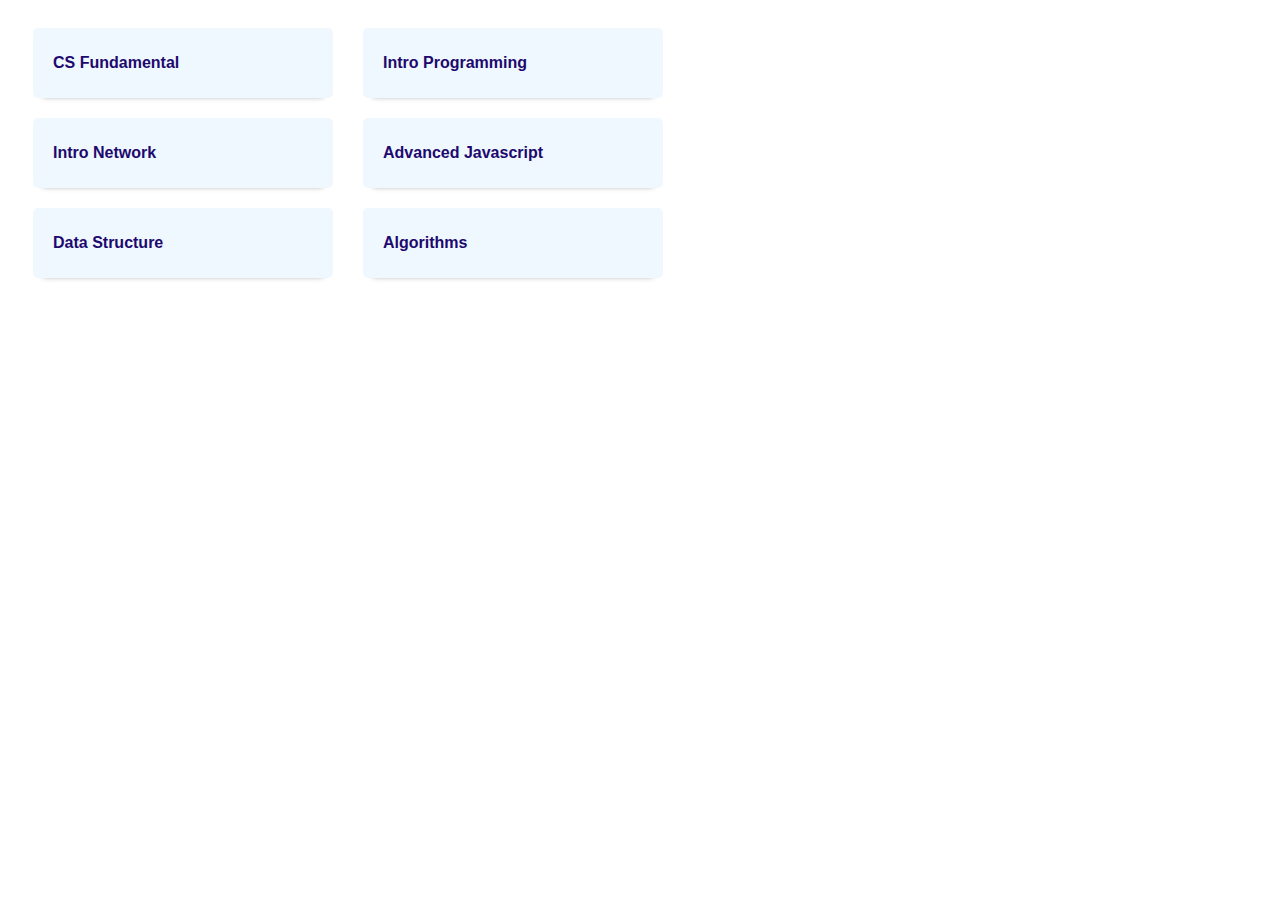
==== html/menDisplay.html @ 9cdbcb56 "design the toggle and collapse for the navigation bar" ====
<!DOCTYPE html>
<html lang="en">
<head>
    <meta charset="UTF-8">
    <meta http-equiv="X-UA-Compatible" content="IE=edge">
    <meta name="viewport" content="width=device-width, initial-scale=1.0">
    <title>Document</title>
    <link rel="stylesheet" href="/css/style.css">
</head>
<body>
     <div class="collapse-menu">
         <div id="fa"><i class="fa fa-caret-down"></i></div>
        <div id="home-collapse" class="home-collapse">
        <div class="home-elmt1">
            <a href="#">
            <p>CS Fundamental</p>
                </a>
                <img src="" alt="">
         
        </div>
        <div class="home-elmt2">
            <a href="#">
                <p>Intro Programming</p>
            </a>
            <img src="#" alt="">
         
        </div>
        <div class="home-elmt3">
            <a href="#">
                <p>Intro Network</p>
            </a>
            <img src="#" alt="">
         
        </div>
        <div class="home-elmt4">
            <a href="#">
                <p>Advanced Javascript</p>
            </a>
            <img src="#" alt="">
         
        </div>
        <div class="home-elmt5">
            <a href="#">
                <p>Data Structure</p>
            </a>
            <img src="" alt="">
         
        </div>
        <div class="home-elmt6">
            <a href="#">
                <p>Algorithms</p>
            </a>
            <img src="" alt="">
         
        </div>
    </div>
         

        </div>
    <script src="/js/jquery.js"></script>
    <script src="/js/main.js"></script>
</body>
</html>
---- css/style.css ----
:root{
    --color-primary:#3a8ffd;
    --color-secondary:#ff3400;
    --color-text:#20096e;
    
}

body{
    font-family: -apple-system, BlinkMacSystemFont, 'Segoe UI', Roboto, Oxygen, Ubuntu, Cantarell, 'Open Sans', 'Helvetica Neue', sans-serif;
    box-sizing: border-box;
}

.logo{
    width: 50px;
    height: 50px;
    background-color: burlywood;
}
.search-bar{
    width: 35rem;
    height: 2.3rem;
    border: solid 1px lightgray;
    margin-left: 10rem;
    margin-bottom: 1rem;
} 
.nav-top{
    display: flex;
    flex-direction: row;
    padding: 0 1rem;
    margin: 2rem;
    justify-content: space-between;
   
}


.buttom{
    display: flex;
    flex-direction: row;
    height: 2.3rem;
    margin-right: 2rem; 
    
}
.btt-1 > a{
    text-decoration: none;
    color: #fff;
}
.btt-1,.btt-2{
    border: none;
    margin-inline: 1rem;
    border-radius: 5px;
    width: 5rem;
    font-family:Georgia, 'Times New Roman', Times, serif;
    cursor: pointer;
    border: 0;
    
}
.btt-1{
    background-color:#3a8ffd;
    color: #fff;
}

.btt-2{
    background-color: #fff;
    color: #3a8ffd;
    border:solid 1px lightgrey;
}
.btt-1:hover,
.btt-2:hover{
    transition: all .4s ease-in-out;
   transform: scale(1.1);
}

    
.hearder{
    display: flex;
    flex-direction: row;
    justify-content: center;
}



.nav-bottom{
    width: 100vw;
    height: 2.5rem;
    padding-top: 0;
}

.nav-list{
    display: flex;
    flex-direction: row;
    margin-left: 5rem;
    text-decoration: none;
    align-items: flex-start;
    list-style: none;
    
}
li{
    margin-left: 3rem;
    padding-left: 5.4rem;
    cursor: pointer;
}
.home{
    width: 3.2rem;
    height: 2.4rem;
    border-top: var(--color-primary);
    background-color: lightskyblue;
    border-top: solid 2px var(--color-primary);
    justify-content: center;
    
}
.banner-1{
    width: 100vw;
    height: 20rem;
    background-image: url(/media/desktop-html.jpeg);
    background-repeat: no-repeat;
    padding-top: 0;
    border-top: solid 5px var(--color-primary);
    justify-content: center;
    display:inline-block;
    padding:4rem 30rem;
    
}
.skill{
    color: var(--color-text);
    font-weight: 800;
    font-family:Georgia, 'Times New Roman', Times, serif;
    position: absolute;
}
.skill-p{
    color: var(--color-text);
    padding-top: 0 2rem;
    font-size:20px;
    position: relative;
    top:40px;
    left: 6rem;
}
.btt-banner-1{
    padding:0 2rem ;
    position: relative;
    top: 40px;
    left: 8rem;
    width: 13rem;
    height: 3rem;
    border-radius: 7px;
    border: none;
    background-color: orangered;
    cursor: pointer;
    color: #fff;
    font-weight:300;
    font-family:-apple-system, BlinkMacSystemFont, 'Segoe UI', Roboto, Oxygen, Ubuntu, Cantarell, 'Open Sans', 'Helvetica Neue', sans-serif;
}
.banner-2
    {
    width: 100vw;
    height: 6rem;
    padding-top:2rem;
    display:inline-block;
    padding:4rem 30rem;
}
#card-img{
    width: 9rem;
    height: 10rem;
    padding-left: 2rem;
}
.card-1,
.card-2,
.card-3{
    width: 20rem;
    height: 13rem;
    padding-left: 0;
}
.banner-2-card
{
    display: flex;
    flex-direction: row;
    padding-top: 1rem;
    justify-content: space-around;
}
h3,h2{
    color:var(--color-text);
    font-family: Georgia, 'Times New Roman', Times, serif;
}
p{
    font-family: -apple-system, BlinkMacSystemFont, 'Segoe UI', Roboto, Oxygen, Ubuntu, Cantarell, 'Open Sans', 'Helvetica Neue', sans-serif;
    color:var(--color-text);
    
}
.banner-3{
    background-color: aliceblue;
    padding-top: 10rem;
    padding-left: 8rem;
    
    width: 100vw;
    height: 20rem;
    display:flex;
    flex-direction: row;

}

#banner-3-img,#mobile-img{
    width: 40rem;
    height: 25rem;
    padding-top: 0;
}
.community-1{
    padding: auto;
    background-color: aliceblue;
    width: 30rem;
}

.banner-4{
    display: flex;
    flex-direction: row;
    padding-top: 6rem;
    justify-content: space-around;
    background-color: #3a8ffd;
    margin-bottom: 0;
}
.btt-mobile{
    border: none;
    margin-inline: 1rem;
    border-radius: 6px;
    width: 9rem;
    height: 3.5rem;
    font-family:Georgia, 'Times New Roman', Times, serif;
    cursor: pointer;
    border: 0;
    background-color: #000;
    color: #fff;
}
.banner-5{
    background-color: royalblue;
    margin-top:0;
    padding-top: 2.3rem;
    
}
.banner-5-card{
    display: flex;
    flex-direction: row;
    justify-content: space-around;
    padding-top: 4rem;
    
}
.title-2{
    padding-left: 28rem;
}
#h2{
    padding-left: 6rem;
    font-family: Georgia, 'Times New Roman', Times, serif;
    font-weight: bold;
    color: #fff;
}
#img-5{
    border-radius: 50%;
    width: 7rem;
    height: 7rem;
}
.title-card-p>p{
    margin-left: 2rem;
    color: #fff;
}
.title-2>p{
    color: #fff;
}
.title-5{
    cursor: pointer;
}
.t-1:hover{
    background-color: chocolate;
    transition: all .4s ease-in-out;
   transform: scale(1.1);
}
.t-2:hover{
    background-color: darkgoldenrod;
    transition: all .4s ease-in-out;
   transform: scale(1.1);
}
.t-3:hover{
    background-color: forestgreen;
    transition: all .4s ease-in-out;
   transform: scale(1.1);
}
.t-4:hover{
    background-color: #ff3400;
    transition: all .4s ease-in-out;
   transform: scale(1.1);
}
.courses{
    width: 100vw;
    height: 30rem;
    background-color: lavender;
    padding-top: 4rem;
}
#course{
    font-family: 'Gill Sans', 'Gill Sans MT', Calibri, 'Trebuchet MS', sans-serif;
    padding-left: 35rem;
}
.courses-card{
    width: 100vw;
    height: 20rem;
    display: flex;
    flex-direction: row;
    justify-content: space-around;
    padding-top: 3rem;
}
.html-card,.css-card,.js-card{
    width: 27rem;
    height: 21rem;
    background-color: #fff;
    box-sizing: border-box;
    border-radius: 2%;
    
}
.html-card{
    border-top: solid 10px #20096e;
    box-shadow:  0 8px 6px -10px #20096e;
}
.css-card{
    border-top: solid 10px orange;
    box-shadow:  0 8px 6px -10px orange;   
}
.js-card{
    border-top: solid 10px #3a8ffd;
    box-shadow:  0 8px 6px -10px #3a8ffd;
}
#course-1,#course-2,#course-3{
    width: 7rem;
    height: 7rem;
    padding: 10px 0 0 10px;
    
}
.course-p, h4{
    padding-left:20px ;
    padding-right: 5px;
    margin-top:0;
}
h4{
    color: #3a8ffd;
    font-weight: bold;
}
.course-p{
    color: #003;
    font-family: -apple-system, BlinkMacSystemFont, 'Segoe UI', Roboto, Oxygen, Ubuntu, Cantarell, 'Open Sans', 'Helvetica Neue', sans-serif;  
}

.connect{
    width: 100vw;
    height: 20rem;
    display: flex;
    flex-direction: row;
    
    
}
#connect-img{
    width: 35rem;
    height: 30rem;
    padding-left: 5rem;
}
.connect-1{
    width: 40rem;
    height: 25rem;
    padding-left:8rem;
    padding-top: 4rem;
    background-image: url(/media/In\ Love\ With\ Technology\ Vector.jpg);
    
}
#connect-h4{
   font-weight: 900;
   font-family: 'Segoe UI', Tahoma, Geneva, Verdana, sans-serif;
}
#connect-p{
    font-family: -apple-system, BlinkMacSystemFont, 'Segoe UI', Roboto, Oxygen, Ubuntu, Cantarell, 'Open Sans', 'Helvetica Neue', sans-serif;
    color: #000;
}

.home-collapse{
    display: grid;
    grid-template-columns:repeat(2,300px);
    grid-template-rows:repeat(3,80px);
    row-gap: 10px;
    column-gap: 30px;
    width: 500px;
    height:100px ;
    padding-left: 25px;
    padding-top: 20px;
    font-weight: bold ;
}
.home-collapse  a{
    text-decoration: none;
}
  .home-elmt1,
  .home-elmt2,
  .home-elmt3,
  .home-elmt4,
  .home-elmt5,
  .home-elmt6{
    border-radius: 5px;
    box-shadow: 0 8px 6px -10px grey ;
    box-sizing: border-box;
    margin-bottom: 10px;
    padding: 10px 20px 10px 20px;
     background-color: aliceblue;
     display: inline;
}
.home-elmt1:hover,
  .home-elmt2:hover,
  .home-elmt3:hover,
  .home-elmt4:hover,
  .home-elmt5:hover,
  .home-elmt6:hover{
   transition: all .4s ease-in-out;
   transform: scale(1.1);
   background-color: #3a8ffd;
  
  }
#learn a{
    text-decoration: none;
    color: #000;
}
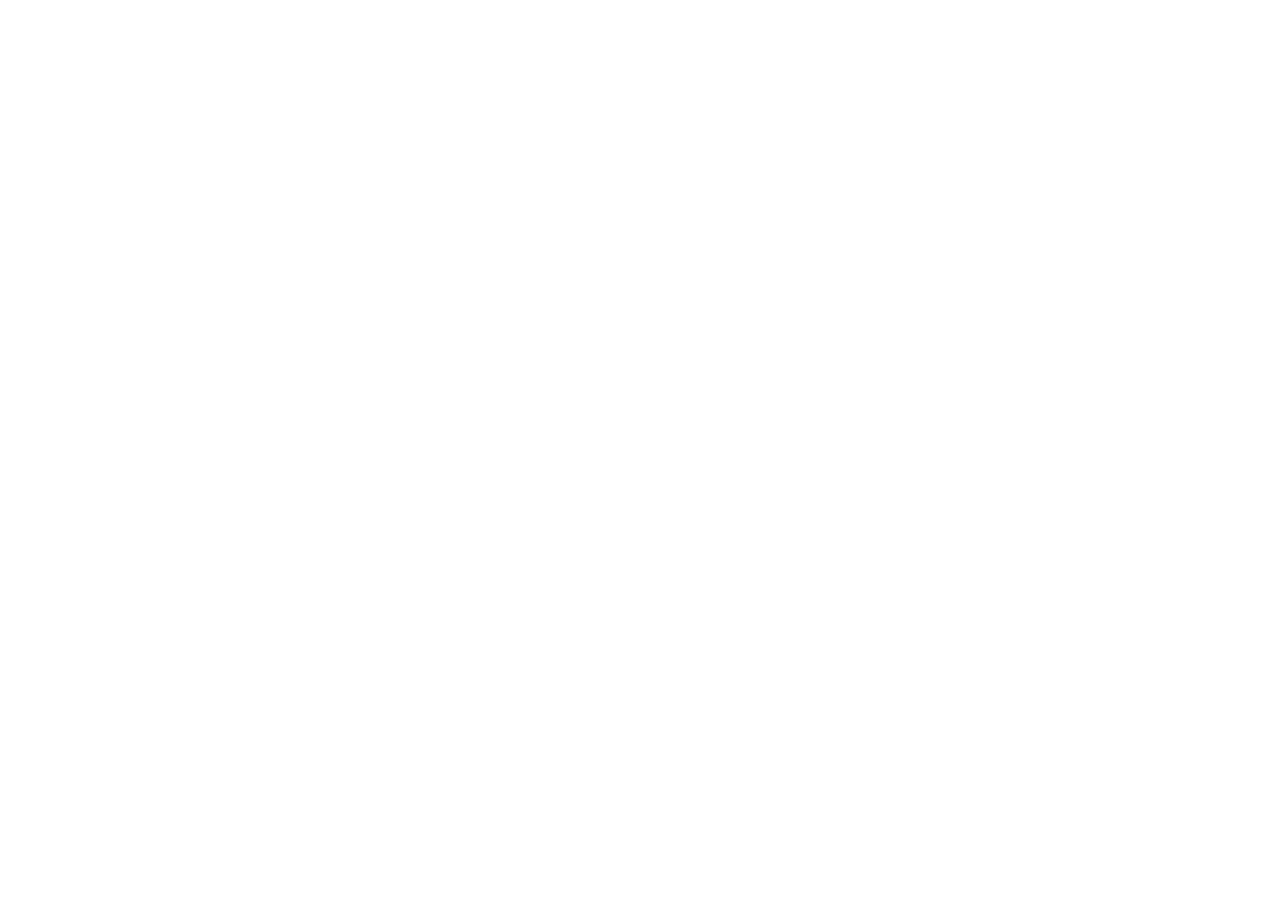
==== commit c2e2da2d: "removing the js code and update the dropdown menu using css" ====
--- a/html/menDisplay.html
+++ b/html/menDisplay.html
@@ -1,5 +1,6 @@
 <!DOCTYPE html>
 <html lang="en">
+
 <head>
     <meta charset="UTF-8">
     <meta http-equiv="X-UA-Compatible" content="IE=edge">
@@ -7,57 +8,59 @@
     <title>Document</title>
     <link rel="stylesheet" href="/css/style.css">
 </head>
+
 <body>
-     <div class="collapse-menu">
-         <div id="fa"><i class="fa fa-caret-down"></i></div>
+    <div class="collapse-menu">
+        <div id="fa"><i class="fa fa-caret-down"></i></div>
         <div id="home-collapse" class="home-collapse">
-        <div class="home-elmt1">
-            <a href="#">
-            <p>CS Fundamental</p>
+            <div class="home-elmt1">
+                <a href="#">
+                    <p>CS Fundamental</p>
                 </a>
                 <img src="" alt="">
-         
+
+            </div>
+            <div class="home-elmt2">
+                <a href="#">
+                    <p>Intro Programming</p>
+                </a>
+                <img src="#" alt="">
+
+            </div>
+            <div class="home-elmt3">
+                <a href="#">
+                    <p>Intro Network</p>
+                </a>
+                <img src="#" alt="">
+
+            </div>
+            <div class="home-elmt4">
+                <a href="#">
+                    <p>Advanced Javascript</p>
+                </a>
+                <img src="#" alt="">
+
+            </div>
+            <div class="home-elmt5">
+                <a href="#">
+                    <p>Data Structure</p>
+                </a>
+                <img src="" alt="">
+
+            </div>
+            <div class="home-elmt6">
+                <a href="#">
+                    <p>Algorithms</p>
+                </a>
+                <img src="" alt="">
+
+            </div>
         </div>
-        <div class="home-elmt2">
-            <a href="#">
-                <p>Intro Programming</p>
-            </a>
-            <img src="#" alt="">
-         
-        </div>
-        <div class="home-elmt3">
-            <a href="#">
-                <p>Intro Network</p>
-            </a>
-            <img src="#" alt="">
-         
-        </div>
-        <div class="home-elmt4">
-            <a href="#">
-                <p>Advanced Javascript</p>
-            </a>
-            <img src="#" alt="">
-         
-        </div>
-        <div class="home-elmt5">
-            <a href="#">
-                <p>Data Structure</p>
-            </a>
-            <img src="" alt="">
-         
-        </div>
-        <div class="home-elmt6">
-            <a href="#">
-                <p>Algorithms</p>
-            </a>
-            <img src="" alt="">
-         
-        </div>
+
+
     </div>
-         
-
-        </div>
     <script src="/js/jquery.js"></script>
     <script src="/js/main.js"></script>
 </body>
+
 </html>--- a/css/style.css
+++ b/css/style.css
@@ -1,422 +1,427 @@
-:root{
-    --color-primary:#3a8ffd;
-    --color-secondary:#ff3400;
-    --color-text:#20096e;
-    
-}
-
-body{
-    font-family: -apple-system, BlinkMacSystemFont, 'Segoe UI', Roboto, Oxygen, Ubuntu, Cantarell, 'Open Sans', 'Helvetica Neue', sans-serif;
-    box-sizing: border-box;
-}
-
-.logo{
-    width: 50px;
-    height: 50px;
-    background-color: burlywood;
-}
-.search-bar{
-    width: 35rem;
-    height: 2.3rem;
-    border: solid 1px lightgray;
-    margin-left: 10rem;
-    margin-bottom: 1rem;
-} 
-.nav-top{
-    display: flex;
-    flex-direction: row;
-    padding: 0 1rem;
-    margin: 2rem;
-    justify-content: space-between;
-   
-}
-
-
-.buttom{
-    display: flex;
-    flex-direction: row;
-    height: 2.3rem;
-    margin-right: 2rem; 
-    
-}
-.btt-1 > a{
-    text-decoration: none;
-    color: #fff;
-}
-.btt-1,.btt-2{
-    border: none;
-    margin-inline: 1rem;
-    border-radius: 5px;
-    width: 5rem;
-    font-family:Georgia, 'Times New Roman', Times, serif;
-    cursor: pointer;
-    border: 0;
-    
-}
-.btt-1{
-    background-color:#3a8ffd;
-    color: #fff;
-}
-
-.btt-2{
-    background-color: #fff;
-    color: #3a8ffd;
-    border:solid 1px lightgrey;
+:root {
+  --color-primary: #3a8ffd;
+  --color-secondary: #ff3400;
+  --color-text: #20096e;
+}
+
+body {
+  font-family: -apple-system, BlinkMacSystemFont, 'Segoe UI', Roboto, Oxygen,
+    Ubuntu, Cantarell, 'Open Sans', 'Helvetica Neue', sans-serif;
+  box-sizing: border-box;
+}
+
+.logo {
+  width: 50px;
+  height: 50px;
+  background-color: burlywood;
+}
+.search-bar {
+  width: 35rem;
+  height: 2.3rem;
+  border: solid 1px lightgray;
+  margin-left: 10rem;
+  margin-bottom: 1rem;
+}
+.nav-top {
+  display: flex;
+  flex-direction: row;
+  padding: 0 1rem;
+  margin: 2rem;
+  justify-content: space-between;
+}
+
+.buttom {
+  display: flex;
+  flex-direction: row;
+  height: 2.3rem;
+  margin-right: 2rem;
+}
+.btt-1 > a {
+  text-decoration: none;
+  color: #fff;
+}
+.btt-1,
+.btt-2 {
+  border: none;
+  margin-inline: 1rem;
+  border-radius: 5px;
+  width: 5rem;
+  font-family: Georgia, 'Times New Roman', Times, serif;
+  cursor: pointer;
+  border: 0;
+}
+.btt-1 {
+  background-color: #3a8ffd;
+  color: #fff;
+}
+
+.btt-2 {
+  background-color: #fff;
+  color: #3a8ffd;
+  border: solid 1px lightgrey;
 }
 .btt-1:hover,
-.btt-2:hover{
-    transition: all .4s ease-in-out;
-   transform: scale(1.1);
-}
-
-    
-.hearder{
-    display: flex;
-    flex-direction: row;
-    justify-content: center;
-}
-
-
-
-.nav-bottom{
-    width: 100vw;
-    height: 2.5rem;
-    padding-top: 0;
-}
-
-.nav-list{
-    display: flex;
-    flex-direction: row;
-    margin-left: 5rem;
-    text-decoration: none;
-    align-items: flex-start;
-    list-style: none;
-    
-}
-li{
-    margin-left: 3rem;
-    padding-left: 5.4rem;
-    cursor: pointer;
-}
-.home{
-    width: 3.2rem;
-    height: 2.4rem;
-    border-top: var(--color-primary);
-    background-color: lightskyblue;
-    border-top: solid 2px var(--color-primary);
-    justify-content: center;
-    
-}
-.banner-1{
-    width: 100vw;
-    height: 20rem;
-    background-image: url(/media/desktop-html.jpeg);
-    background-repeat: no-repeat;
-    padding-top: 0;
-    border-top: solid 5px var(--color-primary);
-    justify-content: center;
-    display:inline-block;
-    padding:4rem 30rem;
-    
-}
-.skill{
-    color: var(--color-text);
-    font-weight: 800;
-    font-family:Georgia, 'Times New Roman', Times, serif;
-    position: absolute;
-}
-.skill-p{
-    color: var(--color-text);
-    padding-top: 0 2rem;
-    font-size:20px;
-    position: relative;
-    top:40px;
-    left: 6rem;
-}
-.btt-banner-1{
-    padding:0 2rem ;
-    position: relative;
-    top: 40px;
-    left: 8rem;
-    width: 13rem;
-    height: 3rem;
-    border-radius: 7px;
-    border: none;
-    background-color: orangered;
-    cursor: pointer;
-    color: #fff;
-    font-weight:300;
-    font-family:-apple-system, BlinkMacSystemFont, 'Segoe UI', Roboto, Oxygen, Ubuntu, Cantarell, 'Open Sans', 'Helvetica Neue', sans-serif;
-}
-.banner-2
-    {
-    width: 100vw;
-    height: 6rem;
-    padding-top:2rem;
-    display:inline-block;
-    padding:4rem 30rem;
-}
-#card-img{
-    width: 9rem;
-    height: 10rem;
-    padding-left: 2rem;
+.btt-2:hover {
+  transition: all 0.4s ease-in-out;
+  transform: scale(1.1);
+}
+
+.hearder {
+  display: flex;
+  flex-direction: row;
+  justify-content: center;
+}
+
+.nav-bottom {
+  width: 100vw;
+  height: 2.5rem;
+  padding-top: 0;
+}
+
+.nav-list {
+  display: flex;
+  flex-direction: row;
+  margin-left: 5rem;
+  text-decoration: none;
+  align-items: flex-start;
+  list-style: none;
+}
+li {
+  margin-left: 3rem;
+  padding-left: 5.4rem;
+  cursor: pointer;
+}
+.home {
+  width: 3.2rem;
+  height: 2.4rem;
+  border-top: var(--color-primary);
+  background-color: lightskyblue;
+  border-top: solid 2px var(--color-primary);
+  justify-content: center;
+}
+.banner-1 {
+  width: 100vw;
+  height: 20rem;
+  background-image: url(/media/desktop-html.jpeg);
+  background-repeat: no-repeat;
+  padding-top: 0;
+  border-top: solid 5px var(--color-primary);
+  justify-content: center;
+  display: inline-block;
+  padding: 4rem 30rem;
+}
+.skill {
+  color: var(--color-text);
+  font-weight: 800;
+  font-family: Georgia, 'Times New Roman', Times, serif;
+  position: absolute;
+}
+.skill-p {
+  color: var(--color-text);
+  padding-top: 0 2rem;
+  font-size: 20px;
+  position: relative;
+  top: 40px;
+  left: 6rem;
+}
+.btt-banner-1 {
+  padding: 0 2rem;
+  position: relative;
+  top: 40px;
+  left: 8rem;
+  width: 13rem;
+  height: 3rem;
+  border-radius: 7px;
+  border: none;
+  background-color: orangered;
+  cursor: pointer;
+  color: #fff;
+  font-weight: 300;
+  font-family: -apple-system, BlinkMacSystemFont, 'Segoe UI', Roboto, Oxygen,
+    Ubuntu, Cantarell, 'Open Sans', 'Helvetica Neue', sans-serif;
+}
+.banner-2 {
+  width: 100vw;
+  height: 6rem;
+  padding-top: 2rem;
+  display: inline-block;
+  padding: 4rem 30rem;
+}
+#card-img {
+  width: 9rem;
+  height: 10rem;
+  padding-left: 2rem;
 }
 .card-1,
 .card-2,
-.card-3{
-    width: 20rem;
-    height: 13rem;
-    padding-left: 0;
-}
-.banner-2-card
-{
-    display: flex;
-    flex-direction: row;
-    padding-top: 1rem;
-    justify-content: space-around;
-}
-h3,h2{
-    color:var(--color-text);
-    font-family: Georgia, 'Times New Roman', Times, serif;
-}
-p{
-    font-family: -apple-system, BlinkMacSystemFont, 'Segoe UI', Roboto, Oxygen, Ubuntu, Cantarell, 'Open Sans', 'Helvetica Neue', sans-serif;
-    color:var(--color-text);
-    
-}
-.banner-3{
-    background-color: aliceblue;
-    padding-top: 10rem;
-    padding-left: 8rem;
-    
-    width: 100vw;
-    height: 20rem;
-    display:flex;
-    flex-direction: row;
-
-}
-
-#banner-3-img,#mobile-img{
-    width: 40rem;
-    height: 25rem;
-    padding-top: 0;
-}
-.community-1{
-    padding: auto;
-    background-color: aliceblue;
-    width: 30rem;
-}
-
-.banner-4{
-    display: flex;
-    flex-direction: row;
-    padding-top: 6rem;
-    justify-content: space-around;
-    background-color: #3a8ffd;
-    margin-bottom: 0;
-}
-.btt-mobile{
-    border: none;
-    margin-inline: 1rem;
-    border-radius: 6px;
-    width: 9rem;
-    height: 3.5rem;
-    font-family:Georgia, 'Times New Roman', Times, serif;
-    cursor: pointer;
-    border: 0;
-    background-color: #000;
-    color: #fff;
-}
-.banner-5{
-    background-color: royalblue;
-    margin-top:0;
-    padding-top: 2.3rem;
-    
-}
-.banner-5-card{
-    display: flex;
-    flex-direction: row;
-    justify-content: space-around;
-    padding-top: 4rem;
-    
-}
-.title-2{
-    padding-left: 28rem;
-}
-#h2{
-    padding-left: 6rem;
-    font-family: Georgia, 'Times New Roman', Times, serif;
-    font-weight: bold;
-    color: #fff;
-}
-#img-5{
-    border-radius: 50%;
-    width: 7rem;
-    height: 7rem;
-}
-.title-card-p>p{
-    margin-left: 2rem;
-    color: #fff;
-}
-.title-2>p{
-    color: #fff;
-}
-.title-5{
-    cursor: pointer;
-}
-.t-1:hover{
-    background-color: chocolate;
-    transition: all .4s ease-in-out;
-   transform: scale(1.1);
-}
-.t-2:hover{
-    background-color: darkgoldenrod;
-    transition: all .4s ease-in-out;
-   transform: scale(1.1);
-}
-.t-3:hover{
-    background-color: forestgreen;
-    transition: all .4s ease-in-out;
-   transform: scale(1.1);
-}
-.t-4:hover{
-    background-color: #ff3400;
-    transition: all .4s ease-in-out;
-   transform: scale(1.1);
-}
-.courses{
-    width: 100vw;
-    height: 30rem;
-    background-color: lavender;
-    padding-top: 4rem;
-}
-#course{
-    font-family: 'Gill Sans', 'Gill Sans MT', Calibri, 'Trebuchet MS', sans-serif;
-    padding-left: 35rem;
-}
-.courses-card{
-    width: 100vw;
-    height: 20rem;
-    display: flex;
-    flex-direction: row;
-    justify-content: space-around;
-    padding-top: 3rem;
-}
-.html-card,.css-card,.js-card{
-    width: 27rem;
-    height: 21rem;
-    background-color: #fff;
-    box-sizing: border-box;
-    border-radius: 2%;
-    
-}
-.html-card{
-    border-top: solid 10px #20096e;
-    box-shadow:  0 8px 6px -10px #20096e;
-}
-.css-card{
-    border-top: solid 10px orange;
-    box-shadow:  0 8px 6px -10px orange;   
-}
-.js-card{
-    border-top: solid 10px #3a8ffd;
-    box-shadow:  0 8px 6px -10px #3a8ffd;
-}
-#course-1,#course-2,#course-3{
-    width: 7rem;
-    height: 7rem;
-    padding: 10px 0 0 10px;
-    
-}
-.course-p, h4{
-    padding-left:20px ;
-    padding-right: 5px;
-    margin-top:0;
-}
-h4{
-    color: #3a8ffd;
-    font-weight: bold;
-}
-.course-p{
-    color: #003;
-    font-family: -apple-system, BlinkMacSystemFont, 'Segoe UI', Roboto, Oxygen, Ubuntu, Cantarell, 'Open Sans', 'Helvetica Neue', sans-serif;  
-}
-
-.connect{
-    width: 100vw;
-    height: 20rem;
-    display: flex;
-    flex-direction: row;
-    
-    
-}
-#connect-img{
-    width: 35rem;
-    height: 30rem;
-    padding-left: 5rem;
-}
-.connect-1{
-    width: 40rem;
-    height: 25rem;
-    padding-left:8rem;
-    padding-top: 4rem;
-    background-image: url(/media/In\ Love\ With\ Technology\ Vector.jpg);
-    
-}
-#connect-h4{
-   font-weight: 900;
-   font-family: 'Segoe UI', Tahoma, Geneva, Verdana, sans-serif;
-}
-#connect-p{
-    font-family: -apple-system, BlinkMacSystemFont, 'Segoe UI', Roboto, Oxygen, Ubuntu, Cantarell, 'Open Sans', 'Helvetica Neue', sans-serif;
-    color: #000;
-}
-
-.home-collapse{
-    display: grid;
-    grid-template-columns:repeat(2,300px);
-    grid-template-rows:repeat(3,80px);
-    row-gap: 10px;
-    column-gap: 30px;
-    width: 500px;
-    height:100px ;
-    padding-left: 25px;
-    padding-top: 20px;
-    font-weight: bold ;
-}
-.home-collapse  a{
-    text-decoration: none;
-}
-  .home-elmt1,
-  .home-elmt2,
-  .home-elmt3,
-  .home-elmt4,
-  .home-elmt5,
-  .home-elmt6{
-    border-radius: 5px;
-    box-shadow: 0 8px 6px -10px grey ;
-    box-sizing: border-box;
-    margin-bottom: 10px;
-    padding: 10px 20px 10px 20px;
-     background-color: aliceblue;
-     display: inline;
+.card-3 {
+  width: 20rem;
+  height: 13rem;
+  padding-left: 0;
+}
+.banner-2-card {
+  display: flex;
+  flex-direction: row;
+  padding-top: 1rem;
+  justify-content: space-around;
+}
+h3,
+h2 {
+  color: var(--color-text);
+  font-family: Georgia, 'Times New Roman', Times, serif;
+}
+p {
+  font-family: -apple-system, BlinkMacSystemFont, 'Segoe UI', Roboto, Oxygen,
+    Ubuntu, Cantarell, 'Open Sans', 'Helvetica Neue', sans-serif;
+  color: var(--color-text);
+}
+.banner-3 {
+  background-color: aliceblue;
+  padding-top: 10rem;
+  padding-left: 8rem;
+
+  width: 100vw;
+  height: 20rem;
+  display: flex;
+  flex-direction: row;
+}
+
+#banner-3-img,
+#mobile-img {
+  width: 40rem;
+  height: 25rem;
+  padding-top: 0;
+}
+.community-1 {
+  padding: auto;
+  background-color: aliceblue;
+  width: 30rem;
+}
+
+.banner-4 {
+  display: flex;
+  flex-direction: row;
+  padding-top: 6rem;
+  justify-content: space-around;
+  background-color: #3a8ffd;
+  margin-bottom: 0;
+}
+.btt-mobile {
+  border: none;
+  margin-inline: 1rem;
+  border-radius: 6px;
+  width: 9rem;
+  height: 3.5rem;
+  font-family: Georgia, 'Times New Roman', Times, serif;
+  cursor: pointer;
+  border: 0;
+  background-color: #000;
+  color: #fff;
+}
+.banner-5 {
+  background-color: royalblue;
+  margin-top: 0;
+  padding-top: 2.3rem;
+}
+.banner-5-card {
+  display: flex;
+  flex-direction: row;
+  justify-content: space-around;
+  padding-top: 4rem;
+}
+.title-2 {
+  padding-left: 28rem;
+}
+#h2 {
+  padding-left: 6rem;
+  font-family: Georgia, 'Times New Roman', Times, serif;
+  font-weight: bold;
+  color: #fff;
+}
+#img-5 {
+  border-radius: 50%;
+  width: 7rem;
+  height: 7rem;
+}
+.title-card-p > p {
+  margin-left: 2rem;
+  color: #fff;
+}
+.title-2 > p {
+  color: #fff;
+}
+.title-5 {
+  cursor: pointer;
+}
+.t-1:hover {
+  background-color: chocolate;
+  transition: all 0.4s ease-in-out;
+  transform: scale(1.1);
+}
+.t-2:hover {
+  background-color: darkgoldenrod;
+  transition: all 0.4s ease-in-out;
+  transform: scale(1.1);
+}
+.t-3:hover {
+  background-color: forestgreen;
+  transition: all 0.4s ease-in-out;
+  transform: scale(1.1);
+}
+.t-4:hover {
+  background-color: #ff3400;
+  transition: all 0.4s ease-in-out;
+  transform: scale(1.1);
+}
+.courses {
+  width: 100vw;
+  height: 30rem;
+  background-color: lavender;
+  padding-top: 4rem;
+}
+#course {
+  font-family: 'Gill Sans', 'Gill Sans MT', Calibri, 'Trebuchet MS', sans-serif;
+  padding-left: 35rem;
+}
+.courses-card {
+  width: 100vw;
+  height: 20rem;
+  display: flex;
+  flex-direction: row;
+  justify-content: space-around;
+  padding-top: 3rem;
+}
+.html-card,
+.css-card,
+.js-card {
+  width: 27rem;
+  height: 21rem;
+  background-color: #fff;
+  box-sizing: border-box;
+  border-radius: 2%;
+}
+.html-card {
+  border-top: solid 10px #20096e;
+  box-shadow: 0 8px 6px -10px #20096e;
+}
+.css-card {
+  border-top: solid 10px orange;
+  box-shadow: 0 8px 6px -10px orange;
+}
+.js-card {
+  border-top: solid 10px #3a8ffd;
+  box-shadow: 0 8px 6px -10px #3a8ffd;
+}
+#course-1,
+#course-2,
+#course-3 {
+  width: 7rem;
+  height: 7rem;
+  padding: 10px 0 0 10px;
+}
+.course-p,
+h4 {
+  padding-left: 20px;
+  padding-right: 5px;
+  margin-top: 0;
+}
+h4 {
+  color: #3a8ffd;
+  font-weight: bold;
+}
+.course-p {
+  color: #003;
+  font-family: -apple-system, BlinkMacSystemFont, 'Segoe UI', Roboto, Oxygen,
+    Ubuntu, Cantarell, 'Open Sans', 'Helvetica Neue', sans-serif;
+}
+
+.connect {
+  width: 100vw;
+  height: 20rem;
+  display: flex;
+  flex-direction: row;
+}
+#connect-img {
+  width: 35rem;
+  height: 30rem;
+  padding-left: 5rem;
+}
+.connect-1 {
+  width: 40rem;
+  height: 25rem;
+  padding-left: 8rem;
+  padding-top: 4rem;
+  background-image: url(/media/In\ Love\ With\ Technology\ Vector.jpg);
+}
+#connect-h4 {
+  font-weight: 900;
+  font-family: 'Segoe UI', Tahoma, Geneva, Verdana, sans-serif;
+}
+#connect-p {
+  font-family: -apple-system, BlinkMacSystemFont, 'Segoe UI', Roboto, Oxygen,
+    Ubuntu, Cantarell, 'Open Sans', 'Helvetica Neue', sans-serif;
+  color: #000;
+}
+
+.home-collapse {
+  display: grid;
+  grid-template-columns: repeat(2, 300px);
+  grid-template-rows: repeat(3, 80px);
+  row-gap: 10px;
+  column-gap: 30px;
+  width: 500px;
+  height: 100px;
+  padding-left: 25px;
+  padding-top: 20px;
+  font-weight: bold;
+}
+.home-collapse a {
+  text-decoration: none;
+}
+.home-elmt1,
+.home-elmt2,
+.home-elmt3,
+.home-elmt4,
+.home-elmt5,
+.home-elmt6 {
+  border-radius: 5px;
+  box-shadow: 0 8px 6px -10px grey;
+  box-sizing: border-box;
+  margin-bottom: 10px;
+  padding: 10px 20px 10px 20px;
+  background-color: aliceblue;
+  display: inline;
 }
 .home-elmt1:hover,
-  .home-elmt2:hover,
-  .home-elmt3:hover,
-  .home-elmt4:hover,
-  .home-elmt5:hover,
-  .home-elmt6:hover{
-   transition: all .4s ease-in-out;
-   transform: scale(1.1);
-   background-color: #3a8ffd;
-  
-  }
-#learn a{
-    text-decoration: none;
-    color: #000;
-}
-
-
-
-   +.home-elmt2:hover,
+.home-elmt3:hover,
+.home-elmt4:hover,
+.home-elmt5:hover,
+.home-elmt6:hover {
+  transition: all 0.4s ease-in-out;
+  transform: scale(1.1);
+  background-color: #3a8ffd;
+}
+#learn a {
+  text-decoration: none;
+  color: #000;
+}
+.collapse-menu {
+  display: none;
+  position: absolute;
+  min-height: 20rem;
+  min-width: 43rem;
+  box-shadow: 0px 8px 16px 0px rgba(0, 0, 0, 0.2);
+  z-index: 1;
+  background-color: #fff;
+  padding: auto;
+  margin-top: 0.3rem;
+  outline: none;
+}
+#learn:hover .collapse-menu {
+  display: block;
+}
+#learn {
+  display: inline-block;
+  position: relative;
+}
